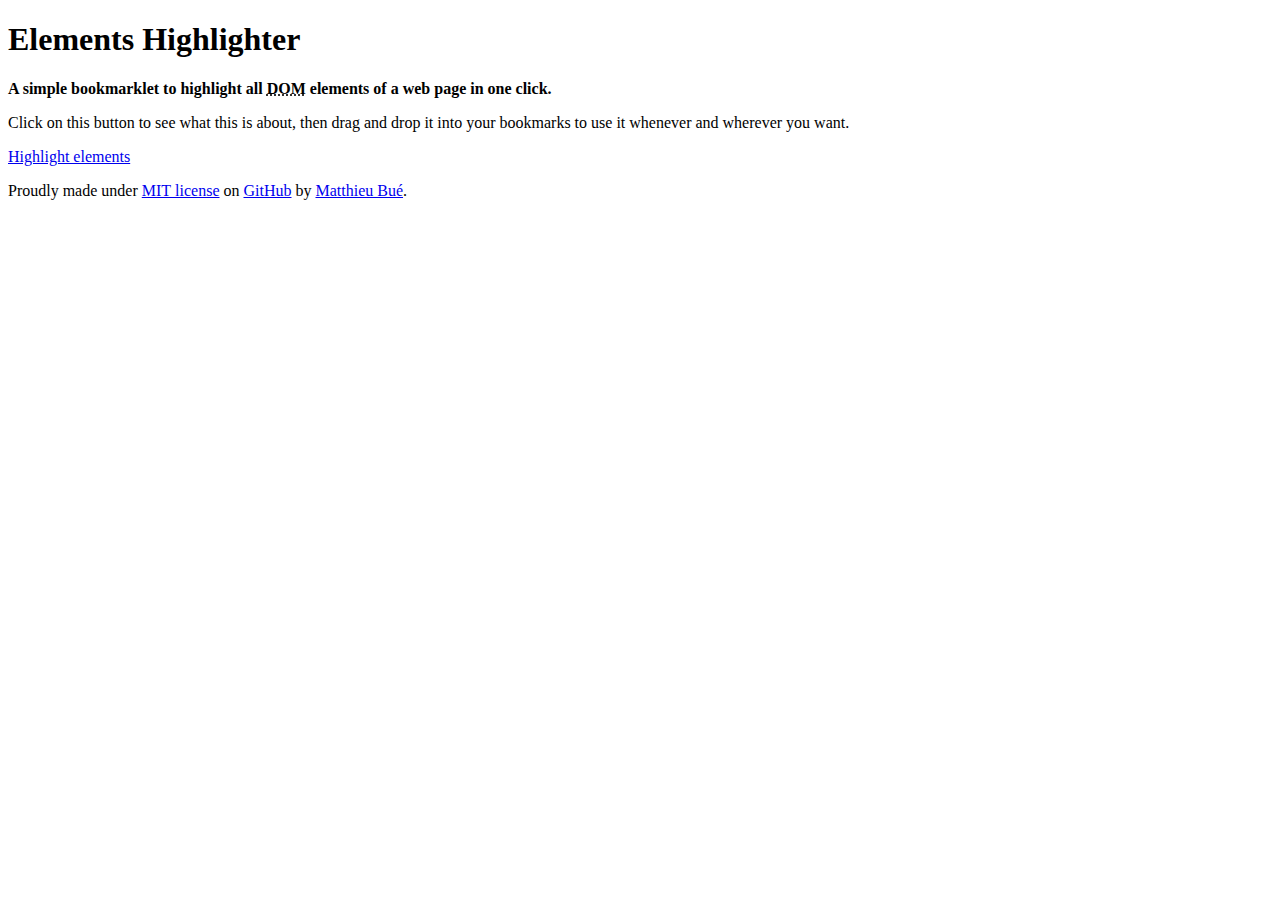
==== docs/index.html @ c7dfc136 "og fix" ====
<!doctype html>
<html lang="en" dir="ltr">
<head>
	<meta charset="utf-8">
	<meta name="viewport" content="width=device-width, initial-scale=1.0">
	<title>Elements Highlighter</title>
	<meta name="description" content="A simple bookmarklet to highlight all DOM elements of a web page.">

	<link rel="apple-touch-icon" sizes="180x180" href="assets/favicons/apple-touch-icon.png">
	<link rel="icon" type="image/png" sizes="32x32" href="assets/favicons/favicon-32x32.png">
	<link rel="icon" type="image/png" sizes="16x16" href="assets/favicons/favicon-16x16.png">
	<link rel="manifest" href="assets/favicons/site.webmanifest">
	<link rel="mask-icon" href="assets/favicons/safari-pinned-tab.svg" color="#00b0b0">
	<link rel="shortcut icon" href="assets/favicons/favicon.ico">
	<meta name="msapplication-TileColor" content="#ffffff">
	<meta name="msapplication-config" content="assets/favicons/browserconfig.xml">
	<meta name="theme-color" content="#ffffff">

	<meta property="og:title" content="Elements Highlighter">
	<meta property="og:description" content="A simple bookmarklet to highlight all DOM elements of a web page.">
	<meta property="og:url" content="https://twikito.github.io/elements-highlighter/">
	<meta property="og:type" content="website">
	<meta property="og:locale" content="en_en">
	<meta property="og:image" content="https://rawgit.com/Twikito/elements-highlighter/master/docs/assets/favicons/og-image.jpg">
	<meta property="og:image:width" content="279">
	<meta property="og:image:height" content="279">

	<meta name="twitter:card" content="summary">

	<link rel="author" href="//github.com/Twikito">
	<link rel="author" type="text/plain" href="humans.txt">

	<link rel="stylesheet" href="https://fonts.googleapis.com/css?family=Roboto+Slab:500%7COpen+Sans:400,600">
	<link rel="stylesheet" href="assets/css/main.css">
</head>
<body>
	<div class="wrapper">
		<header>
			<h1>
				<span class="logo">
					<strong class="text1"><span>Elements</span></strong>
					<strong class="text2"><span>Highlighter</span></strong>
				</span>
			</h1>
		</header>

		<main>
			<p class="text-lg color-theme">
				<strong>A simple bookmarklet to highlight all <abbr title="Document Object Model">DOM</abbr> elements of a web page in one click.</strong>
			</p>
			<p>
				Click on this button to see what this is about, then drag and drop it into your bookmarks to use it whenever and wherever you want.
			</p>
			<div class="p-like text-center">
				<a role="button" title="Highlight every HTML elements on any website!"
					href="javascript:!function(){var e='*{ outline: 1px solid rgba(255,0,0,.3) !important; }',t=document.head||document.getElementsByTagName('head')[0],d=document.createElement('style');d.type='text/css',d.styleSheet?d.styleSheet.cssText=e:d.appendChild(document.createTextNode(e)),t.appendChild(d)}();">
					Highlight elements
				</a>
			</div>
		</main>

		<footer>
			<p>
				Proudly made
				under&nbsp;<a href="//github.com/Twikito/elements-highlighter/blob/master/LICENSE">MIT&nbsp;license</a>
				on&nbsp;<a href="//github.com/Twikito/elements-highlighter" title="View Elements Highlighter on GitHub">GitHub</a>
				by&nbsp;<a href="//twikito.com">Matthieu&nbsp;Bué</a>.
			</p>
		</footer>
	</div>
</body>
</html>
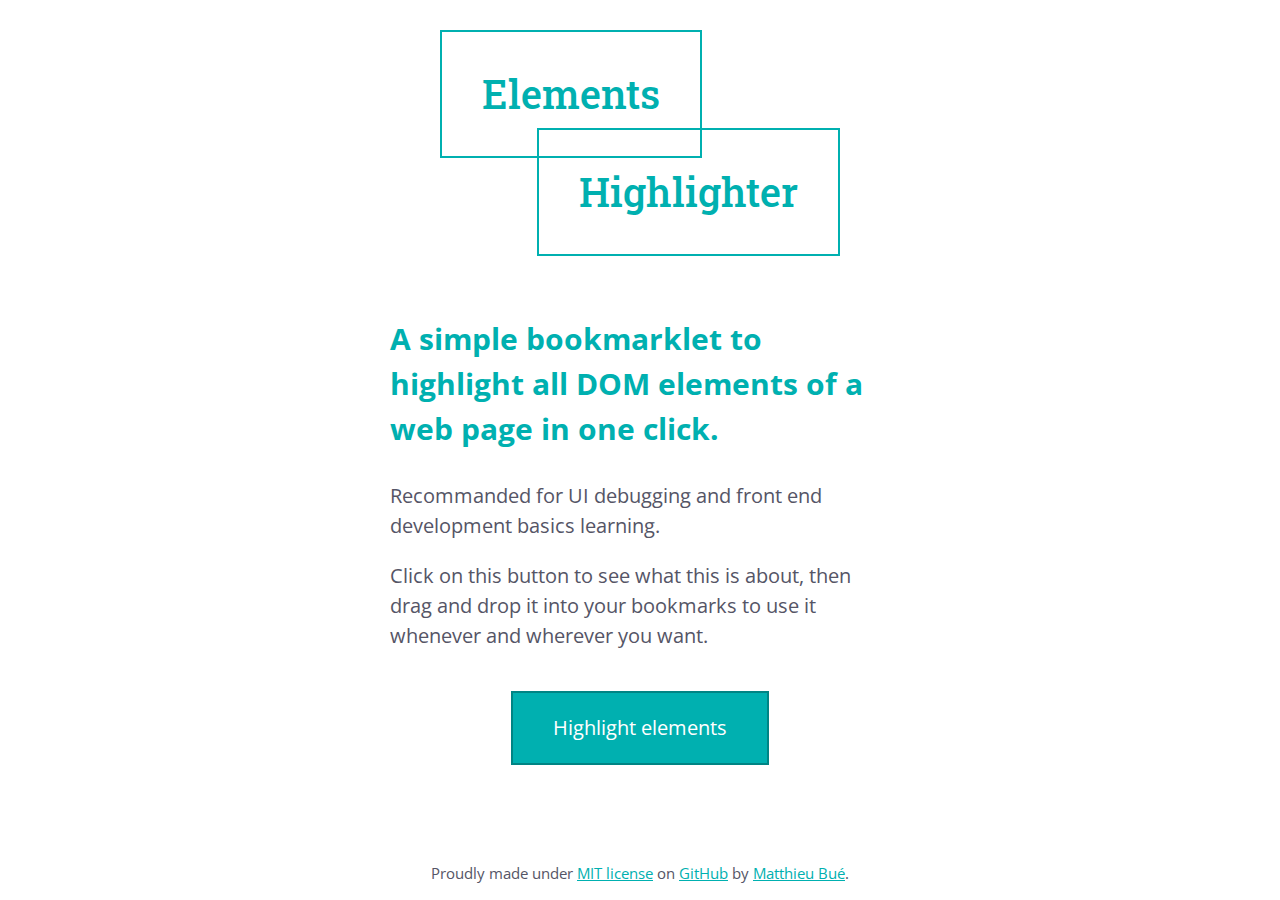
==== commit dbeb3593: "Font-size" ====
--- a/docs/index.html
+++ b/docs/index.html
@@ -49,6 +49,8 @@
 				<strong>A simple bookmarklet to highlight all <abbr title="Document Object Model">DOM</abbr> elements of a web page in one click.</strong>
 			</p>
 			<p>
+				Recommanded for <abbr title="User Interface">UI</abbr> debugging and front end development basics learning.</p>
+			<p>
 				Click on this button to see what this is about, then drag and drop it into your bookmarks to use it whenever and wherever you want.
 			</p>
 			<div class="p-like text-center">
@@ -60,7 +62,7 @@
 		</main>
 
 		<footer>
-			<p>
+			<p class="text-sm">
 				Proudly made
 				under&nbsp;<a href="//github.com/Twikito/elements-highlighter/blob/master/LICENSE">MIT&nbsp;license</a>
 				on&nbsp;<a href="//github.com/Twikito/elements-highlighter" title="View Elements Highlighter on GitHub">GitHub</a>
--- a/docs/assets/css/main.css
+++ b/docs/assets/css/main.css
@@ -0,0 +1,118 @@
+:root {
+    --theme: #00b0b0;
+}
+
+html,
+body {
+	height: 100%;
+}
+
+html {
+	font-size: 62.5%;
+	scroll-behavior: smooth;
+}
+
+body {
+	margin: 0;
+	font: 400 1.6em / 1.5 'Open Sans', sans-serif; color: #556;
+}
+
+@media (min-width: 600px) {
+	body {
+		font-size: 2em;
+	}
+}
+
+abbr {
+	text-decoration: none;
+}
+
+header {
+	padding: 2% 0;
+	color: var(--theme);
+	transition: background-color .3s ease-in-out;
+}
+
+main {
+	flex: 1 0 auto;
+}
+
+h1 {
+	margin: .5em 0;
+	font-size: 2em; line-height: 1.1; font-family: 'Roboto Slab'; font-weight: 500; text-align: center;
+}
+
+a {
+	color: var(--theme);
+	transition: .15s ease-out;
+}
+a:hover,
+a:focus {
+	text-decoration: none;
+}
+
+footer {
+	font-size: .875em; text-align: center;
+}
+
+.wrapper {
+	display: flex; max-width: 50rem; min-height: 100%; margin-left: auto; margin-right: auto; padding-left: 5vw; padding-right: 5vw;
+	flex-flow: column nowrap; justify-content: flex-start; align-items: stretch;
+}
+
+p,
+.p-like {
+	margin: 1em 0;
+}
+
+.color-theme {
+	color: var(--theme);
+}
+
+.text-lg {
+	font-size: 1.5em;
+}
+
+.text-sm {
+	font-size: .875em;
+}
+
+.text-center {
+	text-align: center;
+}
+
+.logo {
+	display: block; max-width: 40rem; margin: auto;
+}
+
+.logo strong {
+	display: block;
+	font-weight: inherit;
+}
+
+.logo span {
+	display: inline-block; padding: 1em;
+	border: 2px solid currentColor;
+}
+
+.logo .text1 {
+	margin-bottom: -.75em;
+	text-align: left;
+}
+
+.logo .text2 {
+	margin-top: -.75em;
+	text-align: right;
+}
+
+[role='button'] {
+	display: inline-block; padding: 1em 2em; margin: 1em 0;
+	border: .125em solid rgba(0,0,0,.25);
+	background-color: var(--theme);
+	font-size: 1em; color: white; text-decoration: none;
+}
+[role='button']:hover,
+[role='button']:focus {
+	background-color: #f6f8fa;
+	color: inherit;
+}
